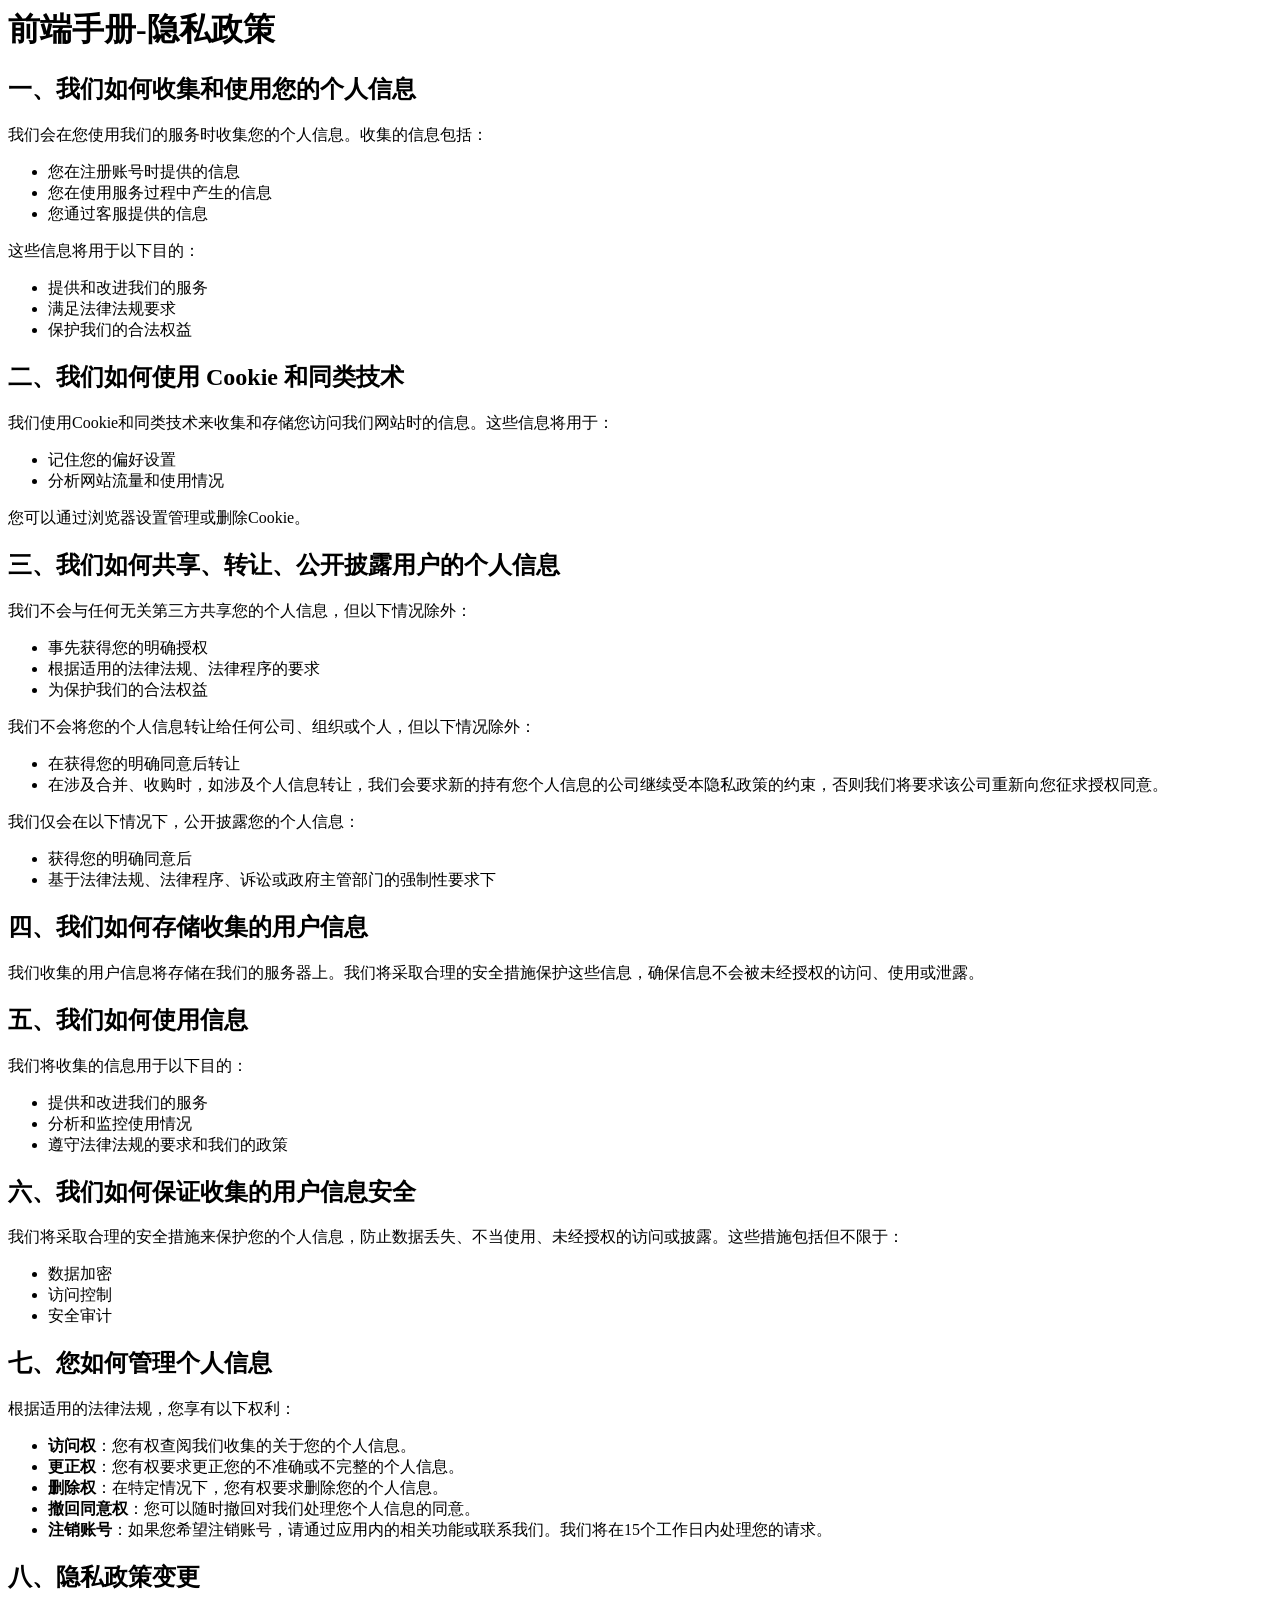
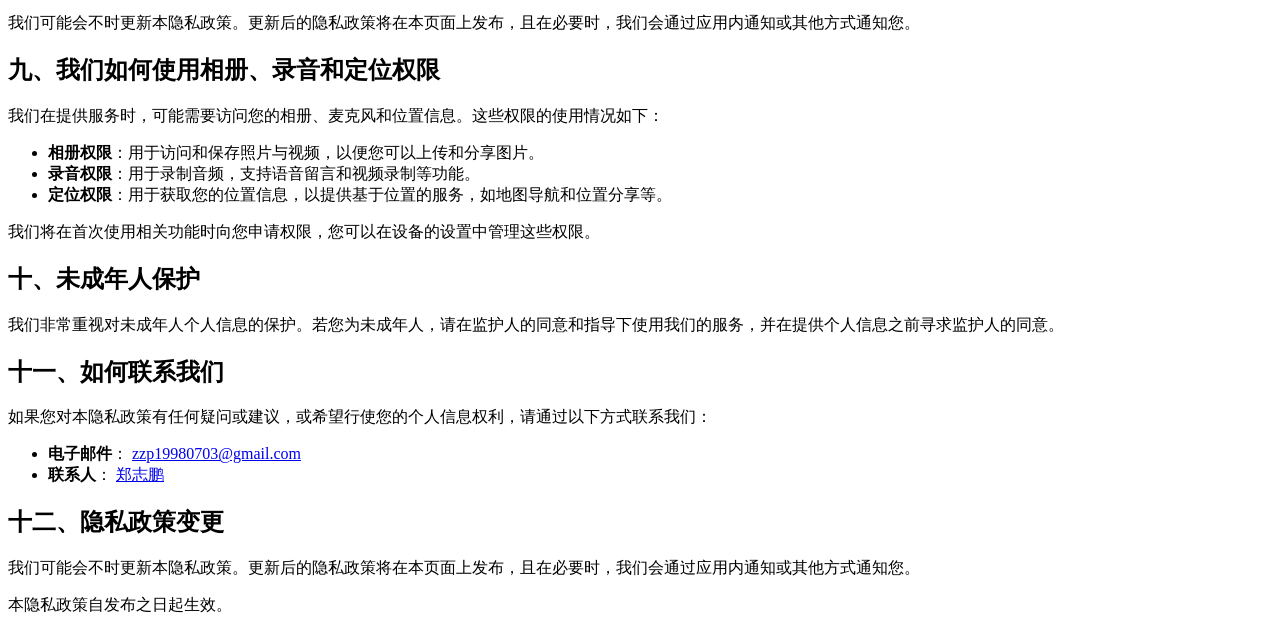
==== entry/src/main/resources/rawfile/privacy.html @ 3ca4b597 "本地隐私政策" ====
<html lang="en"><script src="chrome-extension://dpjiaamadbcfheiamdaamhgpomlkohbn/preInjected.js"></script><head>
  <meta charset="UTF-8">
  <link rel="icon" href="/favicon.ico">
  <meta name="viewport" content="width=device-width, initial-scale=1.0">
  <title>Pass Interview</title>
  <script type="module" crossorigin="" src="/assets/index-CZSh7SVN.js"></script>
  <link rel="stylesheet" crossorigin="" href="/assets/index-Dnc27sds.css">
  <link rel="modulepreload" as="script" crossorigin="" href="/assets/PrivacyView-1lbG2LZA.js"><link rel="stylesheet" crossorigin="" href="/assets/PrivacyView-UhCB3RA4.css"></head>
<body>
<div id="app" data-v-app=""><div data-v-ea86668f="" class="privacy-page"><h1 data-v-ea86668f="">前端手册-隐私政策</h1><h2 data-v-ea86668f="">一、我们如何收集和使用您的个人信息</h2><p data-v-ea86668f="">我们会在您使用我们的服务时收集您的个人信息。收集的信息包括：</p><ul data-v-ea86668f=""><li data-v-ea86668f="">您在注册账号时提供的信息</li><li data-v-ea86668f="">您在使用服务过程中产生的信息</li><li data-v-ea86668f="">您通过客服提供的信息</li></ul><p data-v-ea86668f="">这些信息将用于以下目的：</p><ul data-v-ea86668f=""><li data-v-ea86668f="">提供和改进我们的服务</li><li data-v-ea86668f="">满足法律法规要求</li><li data-v-ea86668f="">保护我们的合法权益</li></ul><h2 data-v-ea86668f="">二、我们如何使用 Cookie 和同类技术</h2><p data-v-ea86668f="">我们使用Cookie和同类技术来收集和存储您访问我们网站时的信息。这些信息将用于：</p><ul data-v-ea86668f=""><li data-v-ea86668f="">记住您的偏好设置</li><li data-v-ea86668f="">分析网站流量和使用情况</li></ul><p data-v-ea86668f="">您可以通过浏览器设置管理或删除Cookie。</p><h2 data-v-ea86668f="">三、我们如何共享、转让、公开披露用户的个人信息</h2><p data-v-ea86668f="">我们不会与任何无关第三方共享您的个人信息，但以下情况除外：</p><ul data-v-ea86668f=""><li data-v-ea86668f="">事先获得您的明确授权</li><li data-v-ea86668f="">根据适用的法律法规、法律程序的要求</li><li data-v-ea86668f="">为保护我们的合法权益</li></ul><p data-v-ea86668f="">我们不会将您的个人信息转让给任何公司、组织或个人，但以下情况除外：</p><ul data-v-ea86668f=""><li data-v-ea86668f="">在获得您的明确同意后转让</li><li data-v-ea86668f=""> 在涉及合并、收购时，如涉及个人信息转让，我们会要求新的持有您个人信息的公司继续受本隐私政策的约束，否则我们将要求该公司重新向您征求授权同意。 </li></ul><p data-v-ea86668f="">我们仅会在以下情况下，公开披露您的个人信息：</p><ul data-v-ea86668f=""><li data-v-ea86668f="">获得您的明确同意后</li><li data-v-ea86668f="">基于法律法规、法律程序、诉讼或政府主管部门的强制性要求下</li></ul><h2 data-v-ea86668f="">四、我们如何存储收集的用户信息</h2><p data-v-ea86668f=""> 我们收集的用户信息将存储在我们的服务器上。我们将采取合理的安全措施保护这些信息，确保信息不会被未经授权的访问、使用或泄露。 </p><h2 data-v-ea86668f="">五、我们如何使用信息</h2><p data-v-ea86668f="">我们将收集的信息用于以下目的：</p><ul data-v-ea86668f=""><li data-v-ea86668f="">提供和改进我们的服务</li><li data-v-ea86668f="">分析和监控使用情况</li><li data-v-ea86668f="">遵守法律法规的要求和我们的政策</li></ul><h2 data-v-ea86668f="">六、我们如何保证收集的用户信息安全</h2><p data-v-ea86668f=""> 我们将采取合理的安全措施来保护您的个人信息，防止数据丢失、不当使用、未经授权的访问或披露。这些措施包括但不限于： </p><ul data-v-ea86668f=""><li data-v-ea86668f="">数据加密</li><li data-v-ea86668f="">访问控制</li><li data-v-ea86668f="">安全审计</li></ul><h2 data-v-ea86668f="">七、您如何管理个人信息</h2><p data-v-ea86668f="">根据适用的法律法规，您享有以下权利：</p><ul data-v-ea86668f=""><li data-v-ea86668f=""><strong data-v-ea86668f="">访问权</strong>：您有权查阅我们收集的关于您的个人信息。</li><li data-v-ea86668f=""><strong data-v-ea86668f="">更正权</strong>：您有权要求更正您的不准确或不完整的个人信息。</li><li data-v-ea86668f=""><strong data-v-ea86668f="">删除权</strong>：在特定情况下，您有权要求删除您的个人信息。</li><li data-v-ea86668f=""><strong data-v-ea86668f="">撤回同意权</strong>：您可以随时撤回对我们处理您个人信息的同意。</li><li data-v-ea86668f=""><strong data-v-ea86668f="">注销账号</strong>：如果您希望注销账号，请通过应用内的相关功能或联系我们。我们将在15个工作日内处理您的请求。 </li></ul><h2 data-v-ea86668f="">八、隐私政策变更</h2><p data-v-ea86668f=""> 我们可能会不时更新本隐私政策。更新后的隐私政策将在本页面上发布，且在必要时，我们会通过应用内通知或其他方式通知您。 </p><h2 data-v-ea86668f="">九、我们如何使用相册、录音和定位权限</h2><p data-v-ea86668f="">我们在提供服务时，可能需要访问您的相册、麦克风和位置信息。这些权限的使用情况如下：</p><ul data-v-ea86668f=""><li data-v-ea86668f=""><strong data-v-ea86668f="">相册权限</strong>：用于访问和保存照片与视频，以便您可以上传和分享图片。</li><li data-v-ea86668f=""><strong data-v-ea86668f="">录音权限</strong>：用于录制音频，支持语音留言和视频录制等功能。</li><li data-v-ea86668f=""><strong data-v-ea86668f="">定位权限</strong>：用于获取您的位置信息，以提供基于位置的服务，如地图导航和位置分享等。 </li></ul><p data-v-ea86668f="">我们将在首次使用相关功能时向您申请权限，您可以在设备的设置中管理这些权限。</p><h2 data-v-ea86668f="">十、未成年人保护</h2><p data-v-ea86668f=""> 我们非常重视对未成年人个人信息的保护。若您为未成年人，请在监护人的同意和指导下使用我们的服务，并在提供个人信息之前寻求监护人的同意。 </p><h2 data-v-ea86668f="">十一、如何联系我们</h2><p data-v-ea86668f="">如果您对本隐私政策有任何疑问或建议，或希望行使您的个人信息权利，请通过以下方式联系我们：</p><ul data-v-ea86668f=""><li data-v-ea86668f=""><strong data-v-ea86668f="">电子邮件</strong>： <a href="mailto:zhousg1007@qq.com" data-v-ea86668f="">zzp19980703@gmail.com</a></li><li data-v-ea86668f=""><strong data-v-ea86668f="">联系人</strong>： <a href="javascript:;" data-v-ea86668f="">郑志鹏</a></li></ul><h2 data-v-ea86668f="">十二、隐私政策变更</h2><p data-v-ea86668f=""> 我们可能会不时更新本隐私政策。更新后的隐私政策将在本页面上发布，且在必要时，我们会通过应用内通知或其他方式通知您。 </p><p data-v-ea86668f="">本隐私政策自发布之日起生效。</p></div></div>


<div>

  <style>
    #videoTogetherLoading {
        touch-action: none;
        height: 50px;
        border: 1px solid #c9c8c8;
        background: #ffffff;
        color: #212529;
        display: flex;
        align-items: center;
        z-index: 2147483646;
        position: fixed;
        bottom: 15px;
        right: 15px;
        width: 250px;
        text-align: center;
        box-shadow: 0 3px 6px -4px #0000001f, 0 6px 16px #00000014, 0 9px 28px 8px #0000000d;
        border-radius: 5px;
    }
    #videoTogetherLoadingwrap {
        width: 100%;
        display: flex;
        align-items: center;
        justify-content: center;
    }
    #videoTogetherLoadingwrap img {
        margin-right: 12px;
    }
    #videoTogetherLoadingwrap a {
        color: #212529;
        text-decoration: none;
    }
    #videoTogetherLoadingwrap a:hover {
        color: #1890ff;
        text-decoration: underline;
    }
  </style>
</div><script type="text/javascript" src="chrome-extension://dpjiaamadbcfheiamdaamhgpomlkohbn/load.en-us.js"></script><div id="VideoTogetherWrapper"></div></body><div style="all: initial;"><div id="__hcfy__" style="all: initial;"></div></div></html>
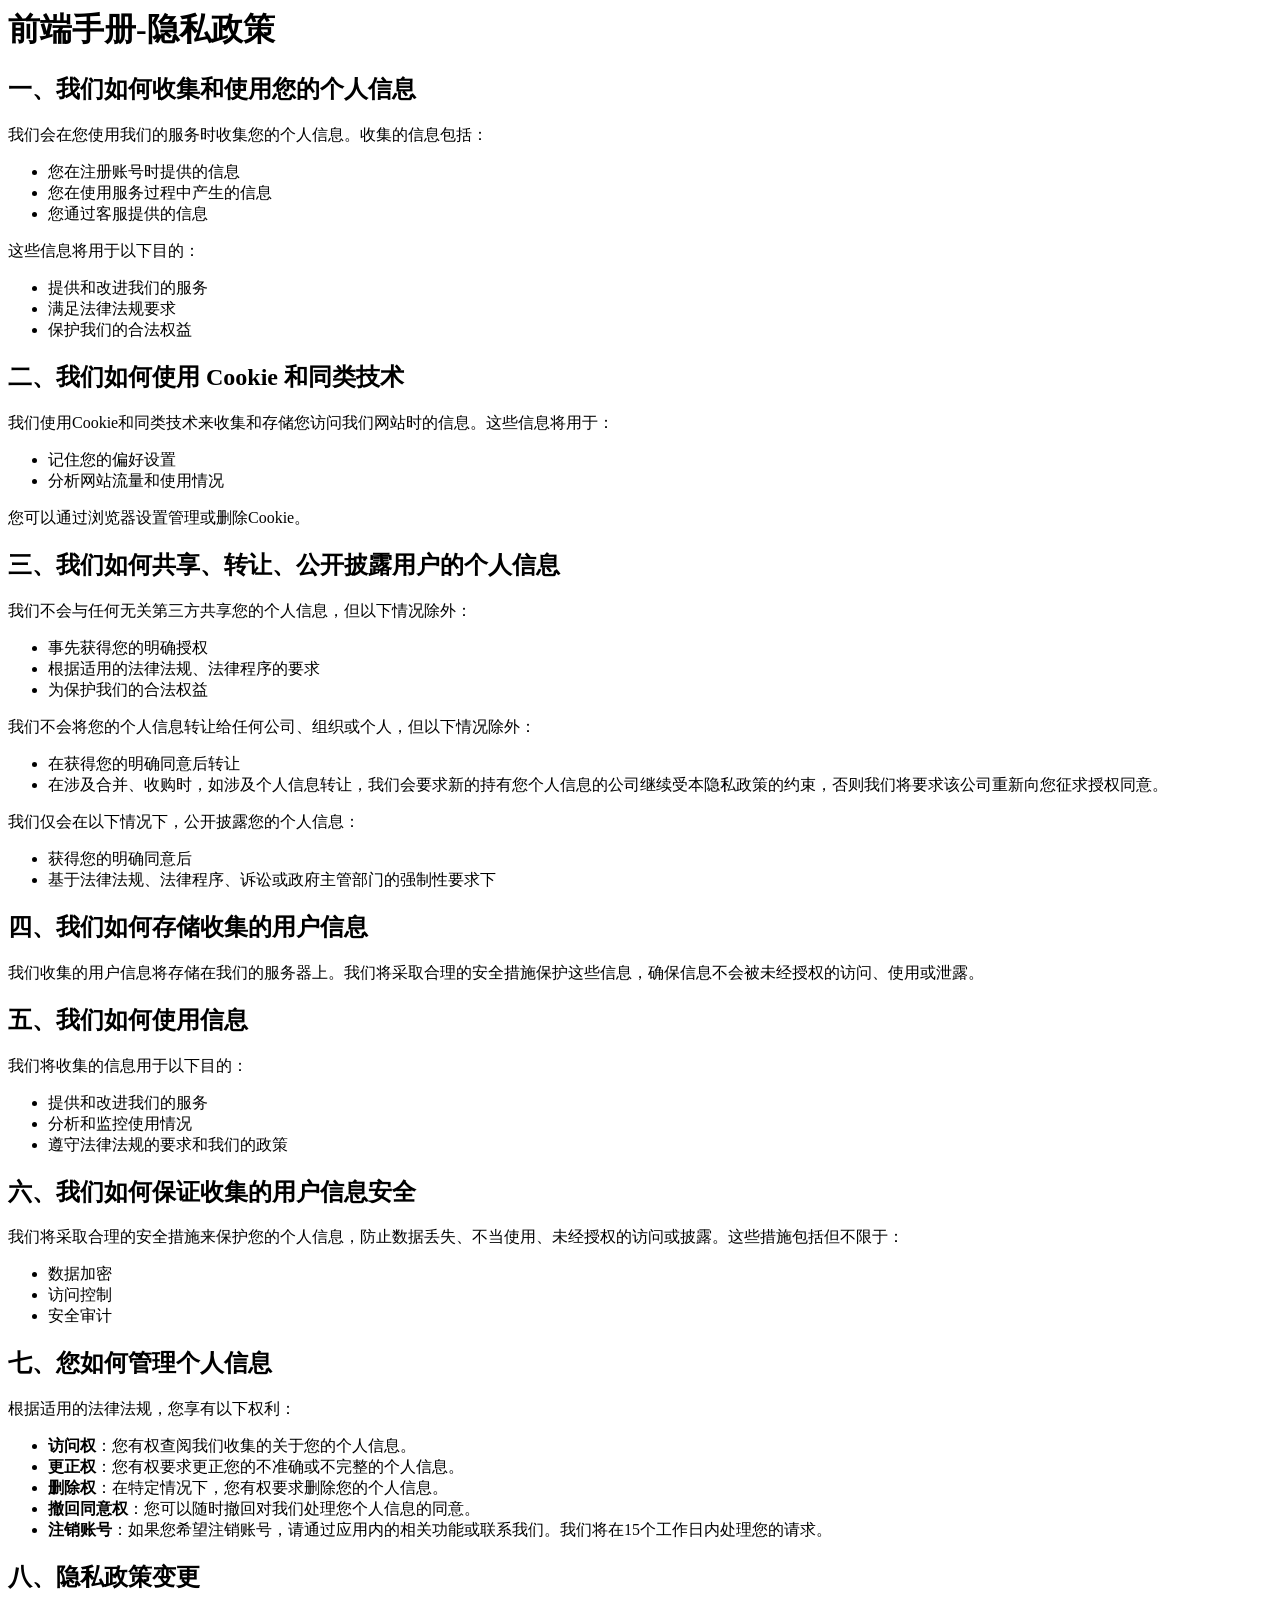
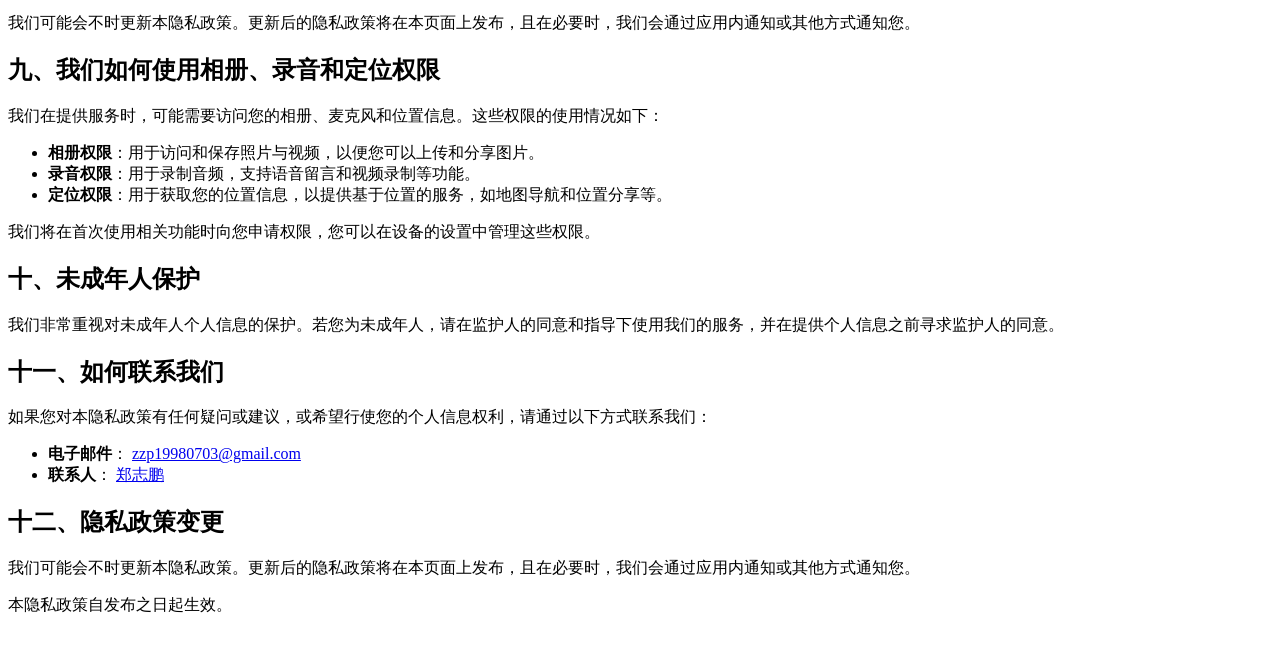
==== commit 1f49c602: "去除无用内容上架问题修复" ====
--- a/entry/src/main/resources/rawfile/privacy.html
+++ b/entry/src/main/resources/rawfile/privacy.html
@@ -3,49 +3,19 @@
   <link rel="icon" href="/favicon.ico">
   <meta name="viewport" content="width=device-width, initial-scale=1.0">
   <title>Pass Interview</title>
+  <style>
+    body{
+    padding-bottom: 40px
+    }
+  </style>
   <script type="module" crossorigin="" src="/assets/index-CZSh7SVN.js"></script>
   <link rel="stylesheet" crossorigin="" href="/assets/index-Dnc27sds.css">
   <link rel="modulepreload" as="script" crossorigin="" href="/assets/PrivacyView-1lbG2LZA.js"><link rel="stylesheet" crossorigin="" href="/assets/PrivacyView-UhCB3RA4.css"></head>
 <body>
-<div id="app" data-v-app=""><div data-v-ea86668f="" class="privacy-page"><h1 data-v-ea86668f="">前端手册-隐私政策</h1><h2 data-v-ea86668f="">一、我们如何收集和使用您的个人信息</h2><p data-v-ea86668f="">我们会在您使用我们的服务时收集您的个人信息。收集的信息包括：</p><ul data-v-ea86668f=""><li data-v-ea86668f="">您在注册账号时提供的信息</li><li data-v-ea86668f="">您在使用服务过程中产生的信息</li><li data-v-ea86668f="">您通过客服提供的信息</li></ul><p data-v-ea86668f="">这些信息将用于以下目的：</p><ul data-v-ea86668f=""><li data-v-ea86668f="">提供和改进我们的服务</li><li data-v-ea86668f="">满足法律法规要求</li><li data-v-ea86668f="">保护我们的合法权益</li></ul><h2 data-v-ea86668f="">二、我们如何使用 Cookie 和同类技术</h2><p data-v-ea86668f="">我们使用Cookie和同类技术来收集和存储您访问我们网站时的信息。这些信息将用于：</p><ul data-v-ea86668f=""><li data-v-ea86668f="">记住您的偏好设置</li><li data-v-ea86668f="">分析网站流量和使用情况</li></ul><p data-v-ea86668f="">您可以通过浏览器设置管理或删除Cookie。</p><h2 data-v-ea86668f="">三、我们如何共享、转让、公开披露用户的个人信息</h2><p data-v-ea86668f="">我们不会与任何无关第三方共享您的个人信息，但以下情况除外：</p><ul data-v-ea86668f=""><li data-v-ea86668f="">事先获得您的明确授权</li><li data-v-ea86668f="">根据适用的法律法规、法律程序的要求</li><li data-v-ea86668f="">为保护我们的合法权益</li></ul><p data-v-ea86668f="">我们不会将您的个人信息转让给任何公司、组织或个人，但以下情况除外：</p><ul data-v-ea86668f=""><li data-v-ea86668f="">在获得您的明确同意后转让</li><li data-v-ea86668f=""> 在涉及合并、收购时，如涉及个人信息转让，我们会要求新的持有您个人信息的公司继续受本隐私政策的约束，否则我们将要求该公司重新向您征求授权同意。 </li></ul><p data-v-ea86668f="">我们仅会在以下情况下，公开披露您的个人信息：</p><ul data-v-ea86668f=""><li data-v-ea86668f="">获得您的明确同意后</li><li data-v-ea86668f="">基于法律法规、法律程序、诉讼或政府主管部门的强制性要求下</li></ul><h2 data-v-ea86668f="">四、我们如何存储收集的用户信息</h2><p data-v-ea86668f=""> 我们收集的用户信息将存储在我们的服务器上。我们将采取合理的安全措施保护这些信息，确保信息不会被未经授权的访问、使用或泄露。 </p><h2 data-v-ea86668f="">五、我们如何使用信息</h2><p data-v-ea86668f="">我们将收集的信息用于以下目的：</p><ul data-v-ea86668f=""><li data-v-ea86668f="">提供和改进我们的服务</li><li data-v-ea86668f="">分析和监控使用情况</li><li data-v-ea86668f="">遵守法律法规的要求和我们的政策</li></ul><h2 data-v-ea86668f="">六、我们如何保证收集的用户信息安全</h2><p data-v-ea86668f=""> 我们将采取合理的安全措施来保护您的个人信息，防止数据丢失、不当使用、未经授权的访问或披露。这些措施包括但不限于： </p><ul data-v-ea86668f=""><li data-v-ea86668f="">数据加密</li><li data-v-ea86668f="">访问控制</li><li data-v-ea86668f="">安全审计</li></ul><h2 data-v-ea86668f="">七、您如何管理个人信息</h2><p data-v-ea86668f="">根据适用的法律法规，您享有以下权利：</p><ul data-v-ea86668f=""><li data-v-ea86668f=""><strong data-v-ea86668f="">访问权</strong>：您有权查阅我们收集的关于您的个人信息。</li><li data-v-ea86668f=""><strong data-v-ea86668f="">更正权</strong>：您有权要求更正您的不准确或不完整的个人信息。</li><li data-v-ea86668f=""><strong data-v-ea86668f="">删除权</strong>：在特定情况下，您有权要求删除您的个人信息。</li><li data-v-ea86668f=""><strong data-v-ea86668f="">撤回同意权</strong>：您可以随时撤回对我们处理您个人信息的同意。</li><li data-v-ea86668f=""><strong data-v-ea86668f="">注销账号</strong>：如果您希望注销账号，请通过应用内的相关功能或联系我们。我们将在15个工作日内处理您的请求。 </li></ul><h2 data-v-ea86668f="">八、隐私政策变更</h2><p data-v-ea86668f=""> 我们可能会不时更新本隐私政策。更新后的隐私政策将在本页面上发布，且在必要时，我们会通过应用内通知或其他方式通知您。 </p><h2 data-v-ea86668f="">九、我们如何使用相册、录音和定位权限</h2><p data-v-ea86668f="">我们在提供服务时，可能需要访问您的相册、麦克风和位置信息。这些权限的使用情况如下：</p><ul data-v-ea86668f=""><li data-v-ea86668f=""><strong data-v-ea86668f="">相册权限</strong>：用于访问和保存照片与视频，以便您可以上传和分享图片。</li><li data-v-ea86668f=""><strong data-v-ea86668f="">录音权限</strong>：用于录制音频，支持语音留言和视频录制等功能。</li><li data-v-ea86668f=""><strong data-v-ea86668f="">定位权限</strong>：用于获取您的位置信息，以提供基于位置的服务，如地图导航和位置分享等。 </li></ul><p data-v-ea86668f="">我们将在首次使用相关功能时向您申请权限，您可以在设备的设置中管理这些权限。</p><h2 data-v-ea86668f="">十、未成年人保护</h2><p data-v-ea86668f=""> 我们非常重视对未成年人个人信息的保护。若您为未成年人，请在监护人的同意和指导下使用我们的服务，并在提供个人信息之前寻求监护人的同意。 </p><h2 data-v-ea86668f="">十一、如何联系我们</h2><p data-v-ea86668f="">如果您对本隐私政策有任何疑问或建议，或希望行使您的个人信息权利，请通过以下方式联系我们：</p><ul data-v-ea86668f=""><li data-v-ea86668f=""><strong data-v-ea86668f="">电子邮件</strong>： <a href="mailto:zhousg1007@qq.com" data-v-ea86668f="">zzp19980703@gmail.com</a></li><li data-v-ea86668f=""><strong data-v-ea86668f="">联系人</strong>： <a href="javascript:;" data-v-ea86668f="">郑志鹏</a></li></ul><h2 data-v-ea86668f="">十二、隐私政策变更</h2><p data-v-ea86668f=""> 我们可能会不时更新本隐私政策。更新后的隐私政策将在本页面上发布，且在必要时，我们会通过应用内通知或其他方式通知您。 </p><p data-v-ea86668f="">本隐私政策自发布之日起生效。</p></div></div>
+<div id="app" data-v-app=""><div data-v-ea86668f="" class="privacy-page"><h1 data-v-ea86668f="">前端手册-隐私政策</h1><h2 data-v-ea86668f="">一、我们如何收集和使用您的个人信息</h2><p data-v-ea86668f="">我们会在您使用我们的服务时收集您的个人信息。收集的信息包括：</p><ul data-v-ea86668f=""><li data-v-ea86668f="">您在注册账号时提供的信息</li><li data-v-ea86668f="">您在使用服务过程中产生的信息</li><li data-v-ea86668f="">您通过客服提供的信息</li></ul><p data-v-ea86668f="">这些信息将用于以下目的：</p><ul data-v-ea86668f=""><li data-v-ea86668f="">提供和改进我们的服务</li><li data-v-ea86668f="">满足法律法规要求</li><li data-v-ea86668f="">保护我们的合法权益</li></ul><h2 data-v-ea86668f="">二、我们如何使用 Cookie 和同类技术</h2><p data-v-ea86668f="">我们使用Cookie和同类技术来收集和存储您访问我们网站时的信息。这些信息将用于：</p><ul data-v-ea86668f=""><li data-v-ea86668f="">记住您的偏好设置</li><li data-v-ea86668f="">分析网站流量和使用情况</li></ul><p data-v-ea86668f="">您可以通过浏览器设置管理或删除Cookie。</p><h2 data-v-ea86668f="">三、我们如何共享、转让、公开披露用户的个人信息</h2><p data-v-ea86668f="">我们不会与任何无关第三方共享您的个人信息，但以下情况除外：</p><ul data-v-ea86668f=""><li data-v-ea86668f="">事先获得您的明确授权</li><li data-v-ea86668f="">根据适用的法律法规、法律程序的要求</li><li data-v-ea86668f="">为保护我们的合法权益</li></ul><p data-v-ea86668f="">我们不会将您的个人信息转让给任何公司、组织或个人，但以下情况除外：</p><ul data-v-ea86668f=""><li data-v-ea86668f="">在获得您的明确同意后转让</li><li data-v-ea86668f=""> 在涉及合并、收购时，如涉及个人信息转让，我们会要求新的持有您个人信息的公司继续受本隐私政策的约束，否则我们将要求该公司重新向您征求授权同意。 </li></ul><p data-v-ea86668f="">我们仅会在以下情况下，公开披露您的个人信息：</p><ul data-v-ea86668f=""><li data-v-ea86668f="">获得您的明确同意后</li><li data-v-ea86668f="">基于法律法规、法律程序、诉讼或政府主管部门的强制性要求下</li></ul><h2 data-v-ea86668f="">四、我们如何存储收集的用户信息</h2><p data-v-ea86668f=""> 我们收集的用户信息将存储在我们的服务器上。我们将采取合理的安全措施保护这些信息，确保信息不会被未经授权的访问、使用或泄露。 </p><h2 data-v-ea86668f="">五、我们如何使用信息</h2><p data-v-ea86668f="">我们将收集的信息用于以下目的：</p><ul data-v-ea86668f=""><li data-v-ea86668f="">提供和改进我们的服务</li><li data-v-ea86668f="">分析和监控使用情况</li><li data-v-ea86668f="">遵守法律法规的要求和我们的政策</li></ul><h2 data-v-ea86668f="">六、我们如何保证收集的用户信息安全</h2><p data-v-ea86668f=""> 我们将采取合理的安全措施来保护您的个人信息，防止数据丢失、不当使用、未经授权的访问或披露。这些措施包括但不限于： </p><ul data-v-ea86668f=""><li data-v-ea86668f="">数据加密</li><li data-v-ea86668f="">访问控制</li><li data-v-ea86668f="">安全审计</li></ul><h2 data-v-ea86668f="">七、您如何管理个人信息</h2><p data-v-ea86668f="">根据适用的法律法规，您享有以下权利：</p><ul data-v-ea86668f=""><li data-v-ea86668f=""><strong data-v-ea86668f="">访问权</strong>：您有权查阅我们收集的关于您的个人信息。</li><li data-v-ea86668f=""><strong data-v-ea86668f="">更正权</strong>：您有权要求更正您的不准确或不完整的个人信息。</li><li data-v-ea86668f=""><strong data-v-ea86668f="">删除权</strong>：在特定情况下，您有权要求删除您的个人信息。</li><li data-v-ea86668f=""><strong data-v-ea86668f="">撤回同意权</strong>：您可以随时撤回对我们处理您个人信息的同意。</li><li data-v-ea86668f=""><strong data-v-ea86668f="">注销账号</strong>：如果您希望注销账号，请通过应用内的相关功能或联系我们。我们将在15个工作日内处理您的请求。 </li></ul><h2 data-v-ea86668f="">八、隐私政策变更</h2><p data-v-ea86668f=""> 我们可能会不时更新本隐私政策。更新后的隐私政策将在本页面上发布，且在必要时，我们会通过应用内通知或其他方式通知您。 </p><h2 data-v-ea86668f="">九、我们如何使用相册、录音和定位权限</h2><p data-v-ea86668f="">我们在提供服务时，可能需要访问您的相册、麦克风和位置信息。这些权限的使用情况如下：</p><ul data-v-ea86668f=""><li data-v-ea86668f=""><strong data-v-ea86668f="">相册权限</strong>：用于访问和保存照片与视频，以便您可以上传和分享图片。</li><li data-v-ea86668f=""><strong data-v-ea86668f="">录音权限</strong>：用于录制音频，支持语音留言和视频录制等功能。</li><li data-v-ea86668f=""><strong data-v-ea86668f="">定位权限</strong>：用于获取您的位置信息，以提供基于位置的服务，如地图导航和位置分享等。 </li></ul><p data-v-ea86668f="">我们将在首次使用相关功能时向您申请权限，您可以在设备的设置中管理这些权限。</p><h2 data-v-ea86668f="">十、未成年人保护</h2><p data-v-ea86668f=""> 我们非常重视对未成年人个人信息的保护。若您为未成年人，请在监护人的同意和指导下使用我们的服务，并在提供个人信息之前寻求监护人的同意。 </p><h2 data-v-ea86668f="">十一、如何联系我们</h2><p data-v-ea86668f="">如果您对本隐私政策有任何疑问或建议，或希望行使您的个人信息权利，请通过以下方式联系我们：</p><ul data-v-ea86668f=""><li data-v-ea86668f=""><strong data-v-ea86668f="">电子邮件</strong>： <a href="mailto:zzp19980703@gmail.com" data-v-ea86668f="">zzp19980703@gmail.com</a></li><li data-v-ea86668f=""><strong data-v-ea86668f="">联系人</strong>： <a href="javascript:;" data-v-ea86668f="">郑志鹏</a></li></ul><h2 data-v-ea86668f="">十二、隐私政策变更</h2><p data-v-ea86668f=""> 我们可能会不时更新本隐私政策。更新后的隐私政策将在本页面上发布，且在必要时，我们会通过应用内通知或其他方式通知您。 </p><p data-v-ea86668f="">本隐私政策自发布之日起生效。</p></div></div>
 
 
 <div>
 
-  <style>
-    #videoTogetherLoading {
-        touch-action: none;
-        height: 50px;
-        border: 1px solid #c9c8c8;
-        background: #ffffff;
-        color: #212529;
-        display: flex;
-        align-items: center;
-        z-index: 2147483646;
-        position: fixed;
-        bottom: 15px;
-        right: 15px;
-        width: 250px;
-        text-align: center;
-        box-shadow: 0 3px 6px -4px #0000001f, 0 6px 16px #00000014, 0 9px 28px 8px #0000000d;
-        border-radius: 5px;
-    }
-    #videoTogetherLoadingwrap {
-        width: 100%;
-        display: flex;
-        align-items: center;
-        justify-content: center;
-    }
-    #videoTogetherLoadingwrap img {
-        margin-right: 12px;
-    }
-    #videoTogetherLoadingwrap a {
-        color: #212529;
-        text-decoration: none;
-    }
-    #videoTogetherLoadingwrap a:hover {
-        color: #1890ff;
-        text-decoration: underline;
-    }
-  </style>
+
 </div><script type="text/javascript" src="chrome-extension://dpjiaamadbcfheiamdaamhgpomlkohbn/load.en-us.js"></script><div id="VideoTogetherWrapper"></div></body><div style="all: initial;"><div id="__hcfy__" style="all: initial;"></div></div></html>
